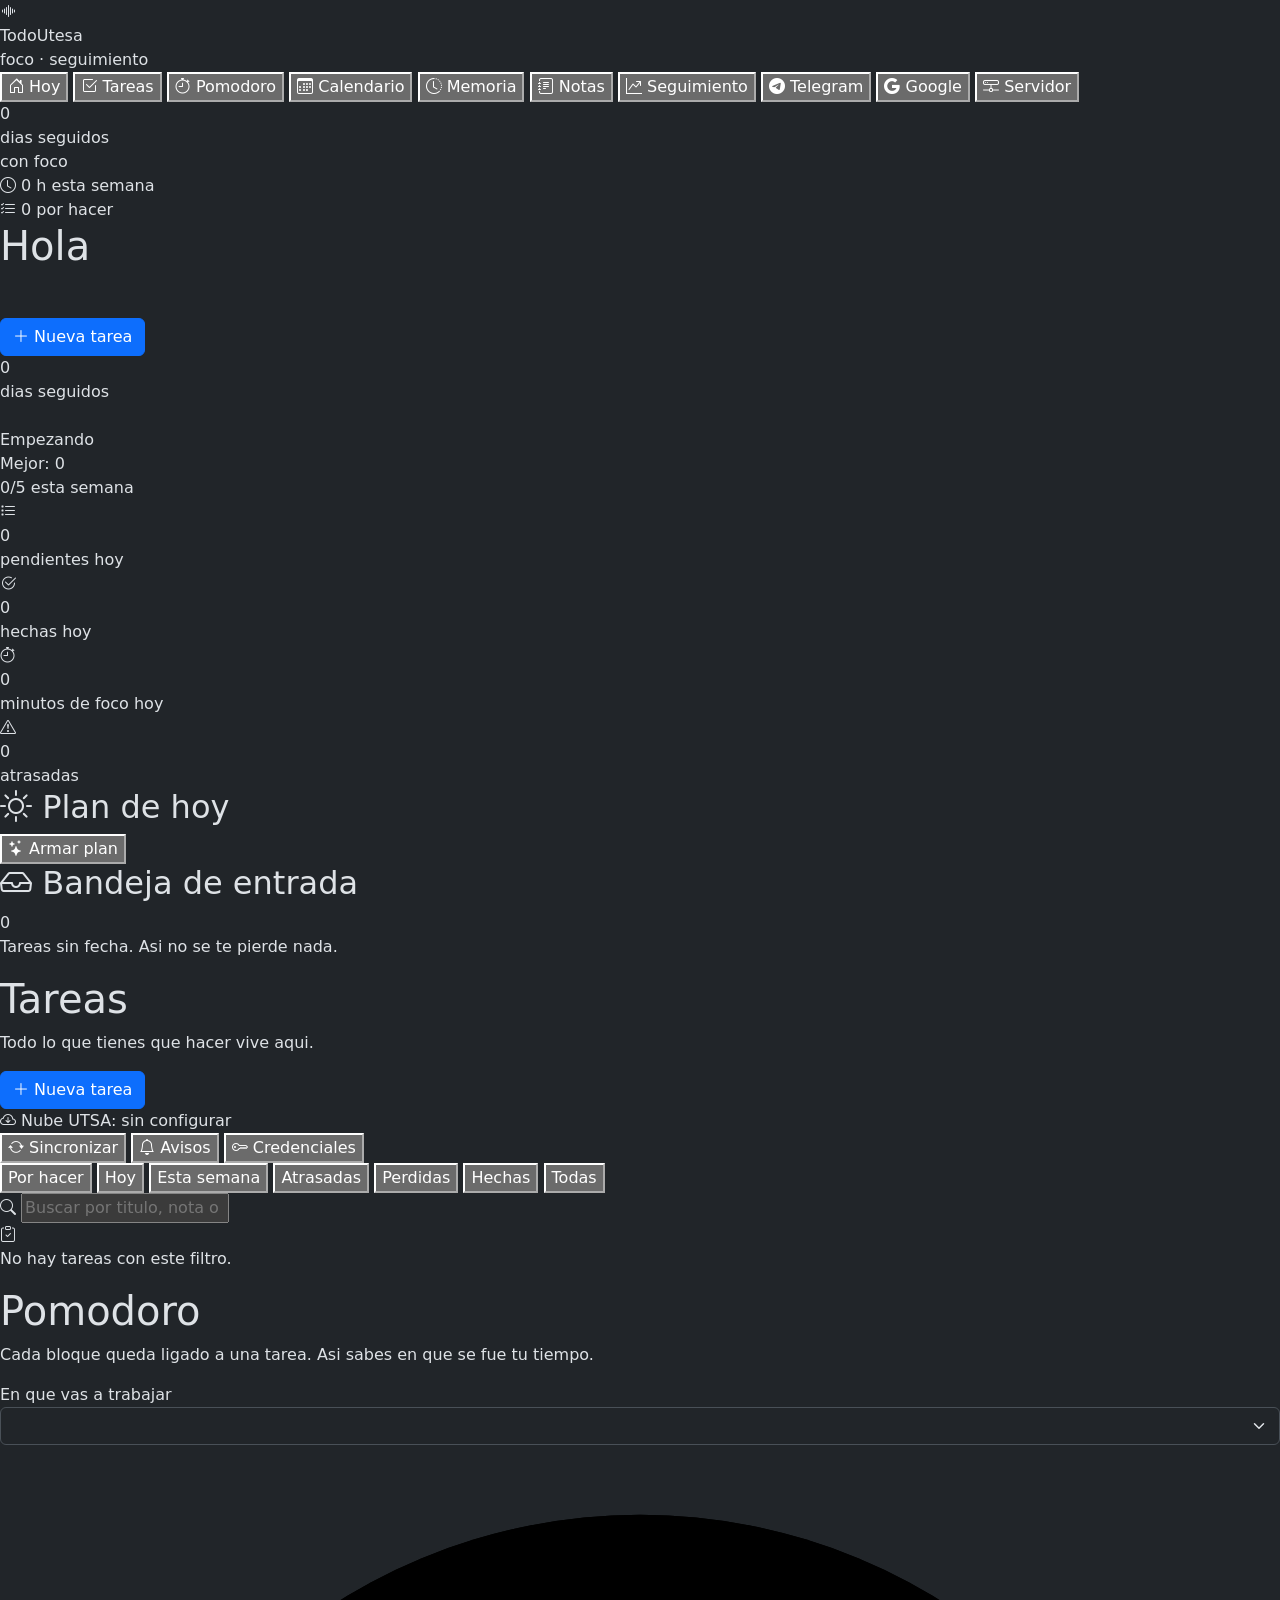
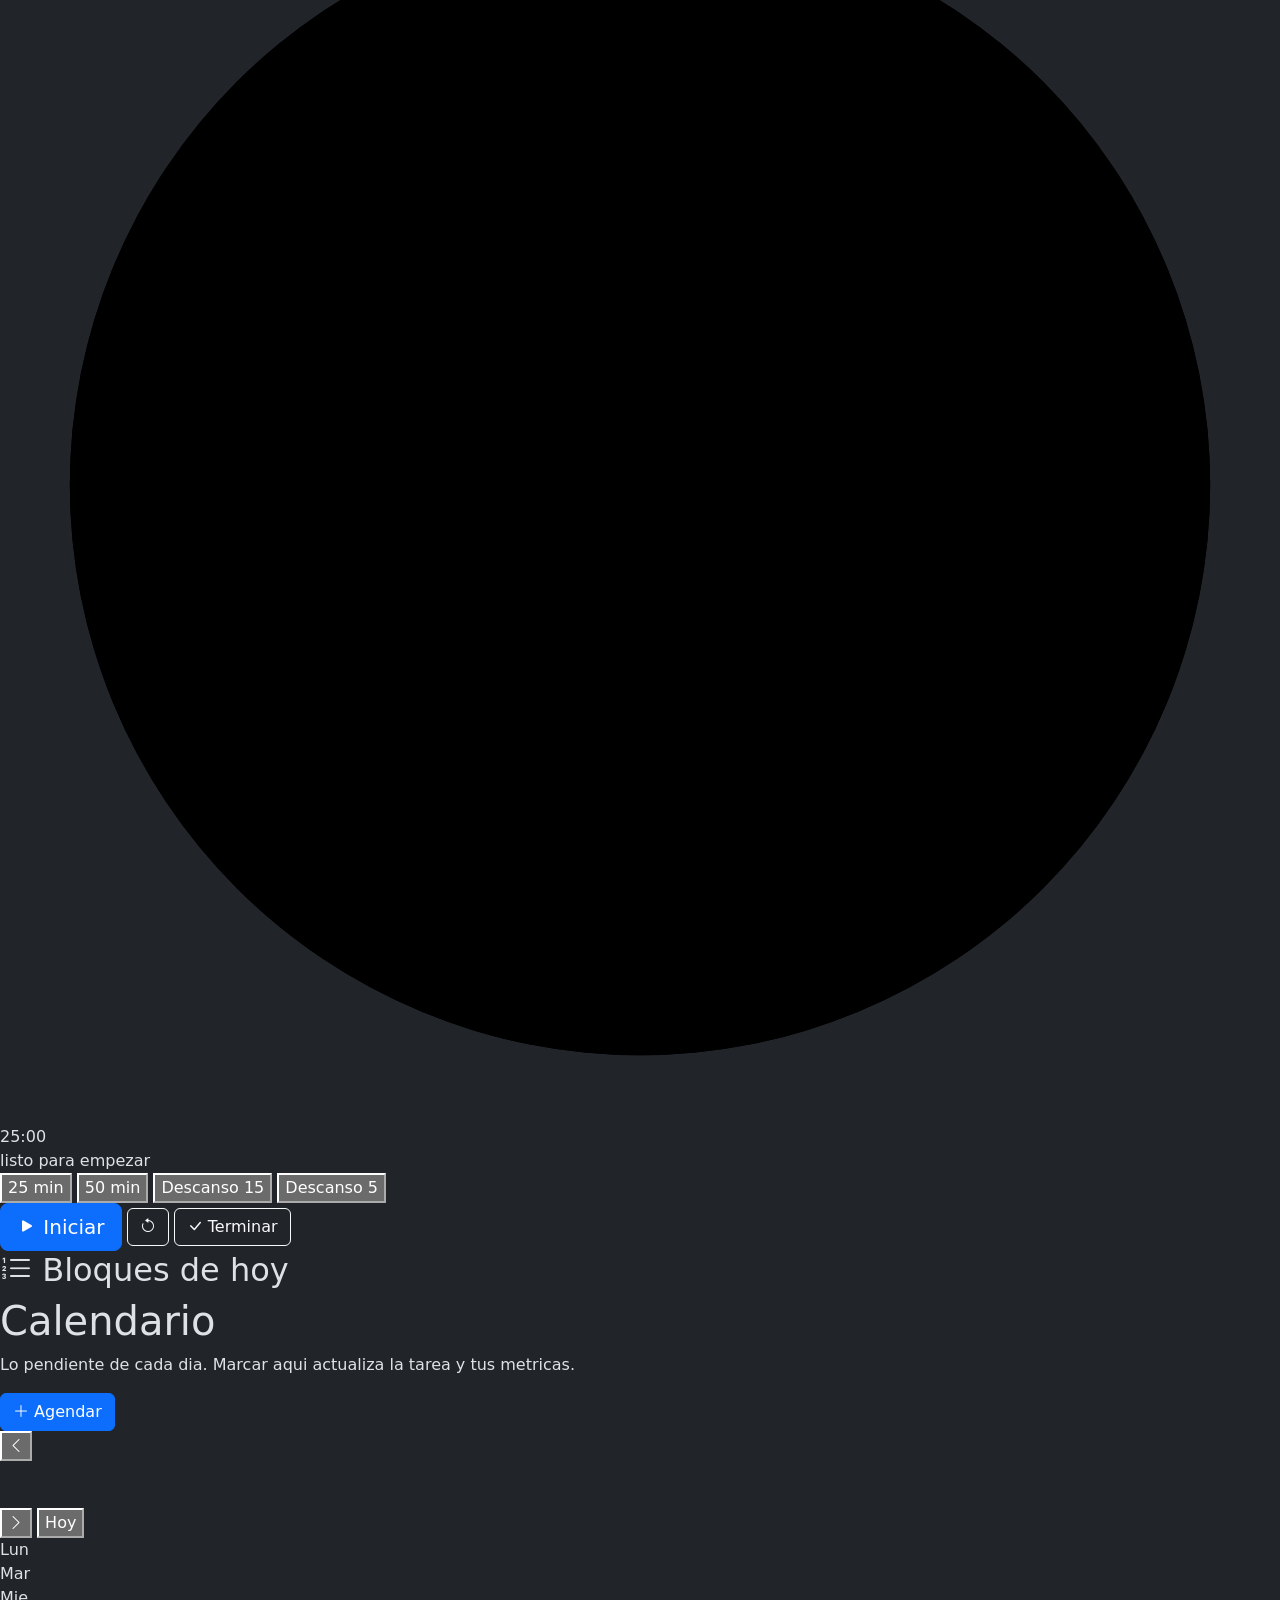
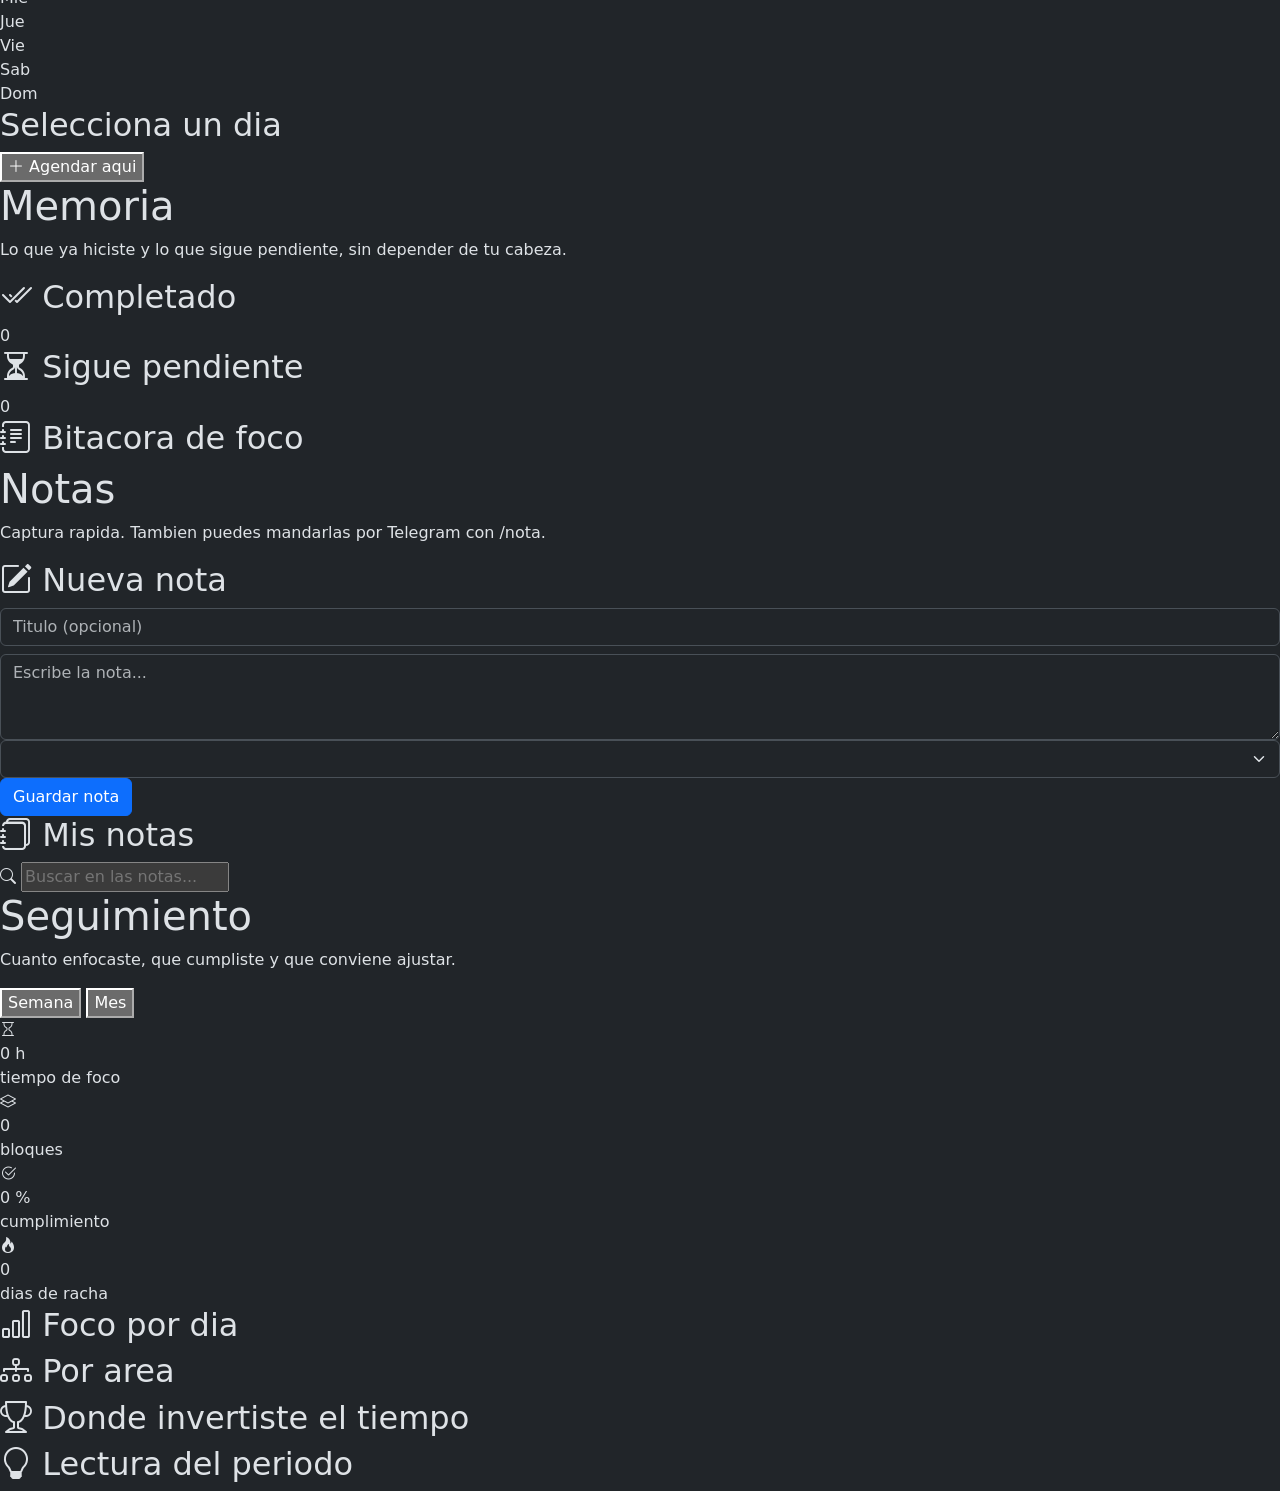
==== web/index.html @ eb6edaf3 "TodoUtesa: tareas, pomodoro, calendario, racha, nube UTESA, Telegram y Google" ====
<!DOCTYPE html>
<html lang="es" data-bs-theme="dark">
<head>
<meta charset="utf-8">
<meta name="viewport" content="width=device-width, initial-scale=1">
<title>TodoUtesa - foco y seguimiento</title>
<link rel="stylesheet" href="/assets/bootstrap.min.css">
<link rel="stylesheet" href="/assets/bootstrap-icons.css">
<link rel="stylesheet" href="/app.css">
</head>
<body>

<div class="app">

  <aside class="lateral">
    <div class="marca">
      <span class="marca-icono"><i class="bi bi-soundwave"></i></span>
      <div>
        <div class="marca-nombre">TodoUtesa</div>
        <div class="marca-sub">foco &middot; seguimiento</div>
      </div>
    </div>

    <nav class="menu">
      <button class="menu-item activo" data-vista="hoy"><i class="bi bi-house-door"></i> Hoy</button>
      <button class="menu-item" data-vista="tareas"><i class="bi bi-check2-square"></i> Tareas</button>
      <button class="menu-item" data-vista="pomodoro"><i class="bi bi-stopwatch"></i> Pomodoro</button>
      <button class="menu-item" data-vista="calendario"><i class="bi bi-calendar3"></i> Calendario</button>
      <button class="menu-item" data-vista="memoria"><i class="bi bi-clock-history"></i> Memoria</button>
      <button class="menu-item" data-vista="notas"><i class="bi bi-journal-text"></i> Notas</button>
      <button class="menu-item" data-vista="metricas"><i class="bi bi-graph-up-arrow"></i> Seguimiento</button>
      <button class="menu-item" id="btn-telegram"><i class="bi bi-telegram"></i> Telegram</button>
      <button class="menu-item" id="btn-google"><i class="bi bi-google"></i> Google</button>
      <button class="menu-item" id="btn-servidor"><i class="bi bi-hdd-network"></i> Servidor</button>
    </nav>

    <div class="pie-lateral">
      <div class="racha-caja">
        <div class="racha-numero" id="lateral-racha">0</div>
        <div class="racha-texto">dias seguidos<br>con foco</div>
      </div>
      <div class="mini-dato"><i class="bi bi-clock"></i> <span id="lateral-horas">0 h</span> esta semana</div>
      <div class="mini-dato"><i class="bi bi-list-check"></i> <span id="lateral-pendientes">0</span> por hacer</div>
    </div>
  </aside>

  <main class="contenido">

    <!-- ============================ HOY ============================ -->
    <section class="vista activa" id="vista-hoy">
      <header class="cabecera">
        <div>
          <h1 id="saludo">Hola</h1>
          <p class="sub" id="fecha-hoy">&nbsp;</p>
        </div>
        <button class="btn btn-primary" id="btn-nueva-hoy"><i class="bi bi-plus-lg"></i> Nueva tarea</button>
      </header>

      <div class="racha-panel" id="racha-panel">
        <div class="racha-fuerte">
          <div class="racha-numero" id="racha-numero">0</div>
          <div class="racha-unidad">dias seguidos</div>
        </div>
        <div class="racha-centro">
          <div class="racha-dias" id="racha-dias"></div>
          <div class="racha-mensaje" id="racha-mensaje">&nbsp;</div>
        </div>
        <div class="racha-lado">
          <div class="racha-insignia" id="racha-insignia">Empezando</div>
          <div class="racha-mejor" id="racha-mejor">Mejor: 0</div>
          <div class="racha-meta" id="racha-meta">0/5 esta semana</div>
        </div>
      </div>

      <div class="fila-kpi">
        <div class="kpi">
          <div class="kpi-icono azul"><i class="bi bi-list-task"></i></div>
          <div><div class="kpi-numero" id="kpi-hoy">0</div><div class="kpi-etiqueta">pendientes hoy</div></div>
        </div>
        <div class="kpi">
          <div class="kpi-icono verde"><i class="bi bi-check2-circle"></i></div>
          <div><div class="kpi-numero" id="kpi-hechas-hoy">0</div><div class="kpi-etiqueta">hechas hoy</div></div>
        </div>
        <div class="kpi">
          <div class="kpi-icono ambar"><i class="bi bi-stopwatch"></i></div>
          <div><div class="kpi-numero" id="kpi-min-hoy">0</div><div class="kpi-etiqueta">minutos de foco hoy</div></div>
        </div>
        <div class="kpi">
          <div class="kpi-icono rojo"><i class="bi bi-exclamation-triangle"></i></div>
          <div><div class="kpi-numero" id="kpi-vencidas">0</div><div class="kpi-etiqueta">atrasadas</div></div>
        </div>
      </div>

      <div class="dos-columnas">
        <div class="panel">
          <div class="panel-cabecera">
            <h2><i class="bi bi-sun"></i> Plan de hoy</h2>
            <button class="btn-mini" id="btn-plan-ia" title="Sugerir orden segun el tiempo que tengas"><i class="bi bi-stars"></i> Armar plan</button>
          </div>
          <div id="lista-hoy" class="lista-tareas"></div>
          <div id="plan-sugerido" class="plan-caja oculto"></div>
        </div>

        <div class="panel">
          <div class="panel-cabecera">
            <h2><i class="bi bi-inbox"></i> Bandeja de entrada</h2>
            <span class="badge-suave" id="badge-sin-fecha">0</span>
          </div>
          <p class="nota">Tareas sin fecha. Asi no se te pierde nada.</p>
          <div id="lista-sin-fecha" class="lista-tareas compacta"></div>
        </div>
      </div>
    </section>

    <!-- ========================== TAREAS =========================== -->
    <section class="vista" id="vista-tareas">
      <header class="cabecera">
        <div>
          <h1>Tareas</h1>
          <p class="sub">Todo lo que tienes que hacer vive aqui.</p>
        </div>
        <button class="btn btn-primary" id="btn-nueva"><i class="bi bi-plus-lg"></i> Nueva tarea</button>
      </header>

      <div class="barra-nube">
        <div class="nube-info">
          <i class="bi bi-cloud-arrow-down" id="nube-icono"></i>
          <span id="nube-texto">Nube UTSA: sin configurar</span>
        </div>
        <div class="nube-botones">
          <button class="btn-mini" id="btn-nube-sync"><i class="bi bi-arrow-repeat"></i> Sincronizar</button>
          <button class="btn-mini" id="btn-nube-avisos"><i class="bi bi-bell"></i> Avisos</button>
          <button class="btn-mini" id="btn-nube-config"><i class="bi bi-key"></i> Credenciales</button>
        </div>
      </div>

      <div class="barra-filtros">
        <div class="filtros" id="filtros-tareas">
          <button class="chip activo" data-filtro="por_hacer">Por hacer</button>
          <button class="chip" data-filtro="hoy">Hoy</button>
          <button class="chip" data-filtro="semana">Esta semana</button>
          <button class="chip" data-filtro="atrasadas">Atrasadas</button>
          <button class="chip" data-filtro="perdidas">Perdidas</button>
          <button class="chip" data-filtro="hechas">Hechas</button>
          <button class="chip" data-filtro="todas">Todas</button>
        </div>
        <div class="buscador">
          <i class="bi bi-search"></i>
          <input type="text" id="buscador" placeholder="Buscar por titulo, nota o area...">
        </div>
      </div>

      <div id="lista-tareas" class="lista-tareas"></div>
      <div id="vacio-tareas" class="vacio oculto">
        <i class="bi bi-clipboard-check"></i>
        <p>No hay tareas con este filtro.</p>
      </div>
    </section>

    <!-- ========================= POMODORO ========================== -->
    <section class="vista" id="vista-pomodoro">
      <header class="cabecera">
        <div>
          <h1>Pomodoro</h1>
          <p class="sub">Cada bloque queda ligado a una tarea. Asi sabes en que se fue tu tiempo.</p>
        </div>
      </header>

      <div class="dos-columnas pomo-grid">
        <div class="panel centrado">
          <div class="pomo-tarea">
            <label>En que vas a trabajar</label>
            <select id="pomo-tarea" class="form-select"></select>
          </div>

          <div class="aro">
            <svg viewBox="0 0 220 220">
              <circle class="aro-fondo" cx="110" cy="110" r="98"></circle>
              <circle class="aro-progreso" id="aro-progreso" cx="110" cy="110" r="98"></circle>
            </svg>
            <div class="aro-centro">
              <div class="pomo-tiempo" id="pomo-tiempo">25:00</div>
              <div class="pomo-estado" id="pomo-estado">listo para empezar</div>
            </div>
          </div>

          <div class="pomo-modos" id="pomo-modos">
            <button class="chip activo" data-min="25">25 min</button>
            <button class="chip" data-min="50">50 min</button>
            <button class="chip" data-min="15" data-tipo="descanso">Descanso 15</button>
            <button class="chip" data-min="5" data-tipo="descanso">Descanso 5</button>
          </div>

          <div class="pomo-botones">
            <button class="btn btn-primary btn-lg" id="pomo-iniciar"><i class="bi bi-play-fill"></i> Iniciar</button>
            <button class="btn btn-outline-light" id="pomo-reiniciar" title="Reiniciar"><i class="bi bi-arrow-counterclockwise"></i></button>
            <button class="btn btn-outline-light" id="pomo-terminar" title="Terminar y guardar"><i class="bi bi-check-lg"></i> Terminar</button>
          </div>
        </div>

        <div class="panel">
          <div class="panel-cabecera"><h2><i class="bi bi-list-ol"></i> Bloques de hoy</h2></div>
          <div id="pomo-registro" class="registro-pomo"></div>
        </div>
      </div>
    </section>

    <!-- ======================== CALENDARIO ========================= -->
    <section class="vista" id="vista-calendario">
      <header class="cabecera">
        <div>
          <h1>Calendario</h1>
          <p class="sub">Lo pendiente de cada dia. Marcar aqui actualiza la tarea y tus metricas.</p>
        </div>
        <button class="btn btn-primary" id="btn-nueva-dia"><i class="bi bi-plus-lg"></i> Agendar</button>
      </header>

      <div class="panel">
        <div class="cal-cabecera">
          <button class="btn-mini" id="cal-anterior"><i class="bi bi-chevron-left"></i></button>
          <h2 id="cal-titulo">&nbsp;</h2>
          <button class="btn-mini" id="cal-siguiente"><i class="bi bi-chevron-right"></i></button>
          <button class="btn-mini" id="cal-hoy">Hoy</button>
        </div>
        <div class="cal-dias-semana">
          <div>Lun</div><div>Mar</div><div>Mie</div><div>Jue</div><div>Vie</div><div>Sab</div><div>Dom</div>
        </div>
        <div class="cal-grid" id="cal-grid"></div>
      </div>

      <div class="panel" id="panel-dia">
        <div class="panel-cabecera">
          <h2 id="dia-titulo">Selecciona un dia</h2>
          <button class="btn-mini oculto" id="btn-nueva-dia-sel"><i class="bi bi-plus-lg"></i> Agendar aqui</button>
        </div>
        <div id="lista-dia" class="lista-tareas"></div>
      </div>
    </section>

    <!-- ========================== MEMORIA ========================== -->
    <section class="vista" id="vista-memoria">
      <header class="cabecera">
        <div>
          <h1>Memoria</h1>
          <p class="sub">Lo que ya hiciste y lo que sigue pendiente, sin depender de tu cabeza.</p>
        </div>
      </header>

      <div class="dos-columnas">
        <div class="panel">
          <div class="panel-cabecera"><h2><i class="bi bi-check2-all"></i> Completado</h2><span class="badge-suave" id="badge-hechas">0</span></div>
          <div id="lista-hechas" class="lista-tareas compacta"></div>
        </div>
        <div class="panel">
          <div class="panel-cabecera"><h2><i class="bi bi-hourglass-split"></i> Sigue pendiente</h2><span class="badge-suave" id="badge-pendientes">0</span></div>
          <div id="lista-pendientes" class="lista-tareas compacta"></div>
        </div>
      </div>

      <div class="panel">
        <div class="panel-cabecera"><h2><i class="bi bi-journal-text"></i> Bitacora de foco</h2></div>
        <div id="bitacora" class="bitacora"></div>
      </div>
    </section>

    <!-- =========================== NOTAS =========================== -->
    <section class="vista" id="vista-notas">
      <header class="cabecera">
        <div>
          <h1>Notas</h1>
          <p class="sub">Captura rapida. Tambien puedes mandarlas por Telegram con /nota.</p>
        </div>
      </header>

      <div class="panel">
        <div class="panel-cabecera"><h2><i class="bi bi-pencil-square"></i> Nueva nota</h2></div>
        <input type="text" class="form-control" id="ap-titulo" placeholder="Titulo (opcional)">
        <textarea class="form-control" id="ap-cuerpo" rows="3" placeholder="Escribe la nota..." style="margin-top:8px"></textarea>
        <div class="fila-acciones">
          <select class="form-select" id="ap-tarea"></select>
          <button class="btn btn-primary" id="btn-guardar-apunte">Guardar nota</button>
        </div>
      </div>

      <div class="panel">
        <div class="panel-cabecera">
          <h2><i class="bi bi-journals"></i> Mis notas</h2>
          <div class="buscador">
            <i class="bi bi-search"></i>
            <input type="text" id="buscador-notas" placeholder="Buscar en las notas...">
          </div>
        </div>
        <div id="lista-apuntes" class="lista-apuntes"></div>
      </div>
    </section>

    <!-- ======================== SEGUIMIENTO ======================== -->
    <section class="vista" id="vista-metricas">
      <header class="cabecera">
        <div>
          <h1>Seguimiento</h1>
          <p class="sub">Cuanto enfocaste, que cumpliste y que conviene ajustar.</p>
        </div>
        <div class="filtros" id="filtros-periodo">
          <button class="chip activo" data-periodo="semana">Semana</button>
          <button class="chip" data-periodo="mes">Mes</button>
        </div>
      </header>

      <div class="fila-kpi">
        <div class="kpi">
          <div class="kpi-icono ambar"><i class="bi bi-hourglass"></i></div>
          <div><div class="kpi-numero" id="met-horas">0 h</div><div class="kpi-etiqueta">tiempo de foco</div></div>
        </div>
        <div class="kpi">
          <div class="kpi-icono azul"><i class="bi bi-layers"></i></div>
          <div><div class="kpi-numero" id="met-bloques">0</div><div class="kpi-etiqueta">bloques</div></div>
        </div>
        <div class="kpi">
          <div class="kpi-icono verde"><i class="bi bi-check2-circle"></i></div>
          <div><div class="kpi-numero" id="met-cumplimiento">0 %</div><div class="kpi-etiqueta">cumplimiento</div></div>
        </div>
        <div class="kpi">
          <div class="kpi-icono rojo"><i class="bi bi-fire"></i></div>
          <div><div class="kpi-numero" id="met-racha">0</div><div class="kpi-etiqueta">dias de racha</div></div>
        </div>
      </div>

      <div class="dos-columnas">
        <div class="panel">
          <div class="panel-cabecera"><h2><i class="bi bi-bar-chart"></i> Foco por dia</h2><span class="badge-suave" id="met-rango"></span></div>
          <div id="grafico-dias" class="grafico-dias"></div>
        </div>
        <div class="panel">
          <div class="panel-cabecera"><h2><i class="bi bi-diagram-3"></i> Por area</h2></div>
          <div id="tabla-areas" class="tabla-areas"></div>
        </div>
      </div>

      <div class="dos-columnas">
        <div class="panel">
          <div class="panel-cabecera"><h2><i class="bi bi-trophy"></i> Donde invertiste el tiempo</h2></div>
          <div id="tabla-destacadas" class="tabla-areas"></div>
        </div>
        <div class="panel">
          <div class="panel-cabecera"><h2><i class="bi bi-lightbulb"></i> Lectura del periodo</h2></div>
          <div id="resumen-ia" class="plan-caja"></div>
        </div>
      </div>
    </section>

  </main>
</div>

<!-- ====================== MODAL NUEVA TAREA ====================== -->
<div class="modal fade" id="modalTarea" tabindex="-1">
  <div class="modal-dialog modal-dialog-centered">
    <div class="modal-content">
      <div class="modal-header">
        <h5 class="modal-title" id="modal-titulo">Nueva tarea</h5>
        <button type="button" class="btn-close" data-bs-dismiss="modal"></button>
      </div>
      <div class="modal-body">
        <input type="hidden" id="f-id">

        <label class="form-label">Titulo</label>
        <input type="text" class="form-control" id="f-titulo" placeholder="Ej: Terminar el informe de redes">
        <div class="error-campo oculto" id="err-titulo">Escribe un titulo.</div>

        <div class="fila-campos">
          <div>
            <label class="form-label">Area</label>
            <input list="areas" class="form-control" id="f-area" placeholder="General">
            <datalist id="areas">
              <option value="Universidad"></option>
              <option value="Trabajo"></option>
              <option value="Proyectos"></option>
              <option value="Salud"></option>
              <option value="Personal"></option>
            </datalist>
          </div>
          <div>
            <label class="form-label">Prioridad</label>
            <select class="form-select" id="f-prioridad">
              <option value="1">Alta</option>
              <option value="2" selected>Media</option>
              <option value="3">Baja</option>
            </select>
          </div>
        </div>

        <div class="fila-campos">
          <div>
            <label class="form-label">Fecha</label>
            <input type="date" class="form-control" id="f-fecha">
          </div>
          <div>
            <label class="form-label">Hora</label>
            <input type="time" class="form-control" id="f-hora">
          </div>
        </div>

        <label class="form-label">Notas</label>
        <textarea class="form-control" id="f-notas" rows="2" placeholder="Detalles, enlaces, lo que sea"></textarea>

        <div class="estimador">
          <div>
            <label class="form-label">Tiempo estimado (min)</label>
            <input type="number" class="form-control" id="f-estimado" min="5" max="480" step="5" value="30">
          </div>
          <button class="btn btn-outline-light" id="btn-estimar"><i class="bi bi-stars"></i> Estimar</button>
        </div>
        <div class="estimador-resultado oculto" id="estimador-resultado"></div>
      </div>
      <div class="modal-footer">
        <button class="btn btn-outline-light" data-bs-dismiss="modal">Cancelar</button>
        <button class="btn btn-primary" id="btn-guardar">Guardar</button>
      </div>
    </div>
  </div>
</div>

<!-- ===================== MODAL PLAN DEL DIA ===================== -->
<div class="modal fade" id="modalPlan" tabindex="-1">
  <div class="modal-dialog modal-dialog-centered">
    <div class="modal-content">
      <div class="modal-header">
        <h5 class="modal-title">Armar plan de hoy</h5>
        <button type="button" class="btn-close" data-bs-dismiss="modal"></button>
      </div>
      <div class="modal-body">
        <label class="form-label">Cuanto tiempo tienes disponible hoy</label>
        <div class="filtros" id="plan-minutos">
          <button class="chip" data-min="60">1 hora</button>
          <button class="chip activo" data-min="120">2 horas</button>
          <button class="chip" data-min="180">3 horas</button>
          <button class="chip" data-min="300">5 horas</button>
        </div>
        <p class="nota">Ordeno tus pendientes por prioridad y urgencia, y marco hasta donde alcanza tu tiempo.</p>
      </div>
      <div class="modal-footer">
        <button class="btn btn-outline-light" data-bs-dismiss="modal">Cerrar</button>
        <button class="btn btn-primary" id="btn-generar-plan">Armar</button>
      </div>
    </div>
  </div>
</div>

<!-- ================== MODAL CREDENCIALES NUBE UTSA ================== -->
<div class="modal fade" id="modalNube" tabindex="-1">
  <div class="modal-dialog modal-dialog-centered">
    <div class="modal-content">
      <div class="modal-header">
        <h5 class="modal-title">Conectar con la nube de UTSA</h5>
        <button type="button" class="btn-close" data-bs-dismiss="modal"></button>
      </div>
      <div class="modal-body">
        <p class="nota">Se guardan solo en tu computadora, en <code>datos/moodle.json</code>.
        Se usan para leer tus tareas pendientes cada 6 horas. Nada se envia a otro lado.</p>

        <label class="form-label">Recinto</label>
        <select class="form-select" id="n-campus">
          <option value="utsan" selected>Santiago</option>
          <option value="utsdg">Santo Domingo</option>
          <option value="utsdo">Santo Domingo Oriental</option>
          <option value="utdjb">Dajabon</option>
          <option value="utghd">Gaspar Hernandez</option>
          <option value="utmao">Mao</option>
          <option value="utppt">Puerto Plata</option>
          <option value="utmoc">Moca</option>
          <option value="utgrs">Escuela Graduados Santiago</option>
          <option value="utgrd">Escuela Graduados Santo Domingo</option>
        </select>

        <label class="form-label" style="margin-top:12px;display:block">Matricula</label>
        <input type="text" class="form-control" id="n-usuario" placeholder="Sin guiones">

        <label class="form-label" style="margin-top:12px;display:block">Contrasena</label>
        <input type="password" class="form-control" id="n-clave" placeholder="La de la nube">

        <div class="error-campo oculto" id="err-nube"></div>
      </div>
      <div class="modal-footer">
        <button class="btn btn-outline-light" data-bs-dismiss="modal">Cancelar</button>
        <button class="btn btn-primary" id="btn-guardar-nube">Guardar y sincronizar</button>
      </div>
    </div>
  </div>
</div>

<!-- ======================= MODAL TELEGRAM ======================= -->
<div class="modal fade" id="modalTelegram" tabindex="-1">
  <div class="modal-dialog modal-dialog-centered">
    <div class="modal-content">
      <div class="modal-header">
        <h5 class="modal-title">Bot de Telegram</h5>
        <button type="button" class="btn-close" data-bs-dismiss="modal"></button>
      </div>
      <div class="modal-body">
        <div id="tg-estado" class="plan-caja" style="margin-bottom:12px"></div>
        <p class="nota">
          1. En Telegram busca <strong>@BotFather</strong>, manda <code>/newbot</code> y copia el token.<br>
          2. Pegalo aqui y guarda.<br>
          3. Abre tu bot y mandale <code>/start</code> una sola vez: queda vinculado a este chat.
        </p>
        <label class="form-label">Token del bot</label>
        <input type="text" class="form-control" id="tg-token" placeholder="123456789:AAH...">
        <div class="error-campo oculto" id="err-tg"></div>

        <hr style="border-color:#242c3a;margin:18px 0">
        <label class="form-label">Recordatorios automaticos</label>
        <div class="fila-acciones">
          <label class="form-check" style="display:flex;align-items:center;gap:7px;font-size:13px;margin:0">
            <input class="form-check-input" type="checkbox" id="rec-activo" style="margin:0">
            Activo
          </label>
          <input type="number" id="rec-minutos" class="form-control" min="15" max="480" step="15" style="max-width:92px" value="90">
          <span style="font-size:12.5px;color:#8b97ad">min</span>
          <span style="font-size:12.5px;color:#8b97ad">de</span>
          <input type="number" id="rec-desde" class="form-control" min="0" max="23" style="max-width:78px" value="7">
          <span style="font-size:12.5px;color:#8b97ad">a</span>
          <input type="number" id="rec-hasta" class="form-control" min="1" max="24" style="max-width:78px" value="23">
          <button class="btn btn-outline-light" id="btn-guardar-rec">Guardar</button>
        </div>
        <p class="nota" id="rec-aviso">Te aviso cada 90 minutos mientras tengas tareas
        pendientes, solo dentro de ese horario. Cada aviso trae botones para cerrar
        la tarea de un toque.</p>
      </div>
      <div class="modal-footer">
        <button class="btn btn-outline-light" id="btn-tg-desvincular">Desvincular chat</button>
        <button class="btn btn-primary" id="btn-tg-guardar">Guardar token</button>
      </div>
    </div>
  </div>
</div>

<!-- ========================= MODAL GOOGLE ========================= -->
<div class="modal fade" id="modalGoogle" tabindex="-1">
  <div class="modal-dialog modal-dialog-centered modal-lg">
    <div class="modal-content">
      <div class="modal-header">
        <h5 class="modal-title">Google Calendar y Google Tasks</h5>
        <button type="button" class="btn-close" data-bs-dismiss="modal"></button>
      </div>
      <div class="modal-body">
        <div id="g-estado" class="plan-caja" style="margin-bottom:14px"></div>

        <div class="paso-google">
          <div class="paso-num">1</div>
          <div class="paso-cuerpo">
            <strong>Crea el acceso (una sola vez)</strong>
            <p class="nota">
              En <span class="enlace-moodle">console.cloud.google.com</span>: activa
              <em>Google Calendar API</em> y <em>Google Tasks API</em>, crea un
              OAuth client tipo <em>Desktop app</em> y descarga el JSON.
              Pega aqui la ruta del archivo.
            </p>
            <div class="fila-acciones">
              <input type="text" id="g-ruta" class="form-control" placeholder="C:\Users\anime\Downloads\client_secret_....json">
              <button class="btn btn-outline-light" id="btn-g-cliente">Cargar</button>
            </div>
            <div class="error-campo oculto" id="err-g-cliente"></div>
          </div>
        </div>

        <div class="paso-google">
          <div class="paso-num">2</div>
          <div class="paso-cuerpo">
            <strong>Autoriza tu cuenta</strong>
            <p class="nota">Se abre Google en otra pestaña. Al aprobar, Google vuelve
            sola a esta app y queda conectada.</p>
            <button class="btn btn-primary" id="btn-g-autorizar">Autorizar con Google</button>
            <div class="error-campo oculto" id="err-g-autorizar"></div>
          </div>
        </div>

        <div class="paso-google">
          <div class="paso-num">3</div>
          <div class="paso-cuerpo">
            <strong>Sincronizar</strong>
            <p class="nota">Cada tarea con fecha se crea como evento en tu calendario y
            como tarea en Google Tasks. Si editas aca, alla se actualiza.</p>
            <div class="fila-acciones">
              <button class="btn btn-primary" id="btn-g-sync">Sincronizar ahora</button>
              <button class="btn btn-outline-light" id="btn-g-desconectar">Desconectar</button>
            </div>
            <div class="error-campo oculto" id="err-g-sync"></div>
          </div>
        </div>
      </div>
    </div>
  </div>
</div>

<!-- ======================== MODAL SERVIDOR ======================== -->
<div class="modal fade" id="modalServidor" tabindex="-1">
  <div class="modal-dialog modal-dialog-centered">
    <div class="modal-content">
      <div class="modal-header">
        <h5 class="modal-title">Servidor y acceso</h5>
        <button type="button" class="btn-close" data-bs-dismiss="modal"></button>
      </div>
      <div class="modal-body">
        <div id="s-estado" class="plan-caja" style="margin-bottom:14px"></div>

        <label class="form-label">Clave de acceso</label>
        <input type="password" class="form-control" id="s-clave" placeholder="Dejala vacia para quitarla">
        <p class="nota">Se guarda cifrada (PBKDF2). Si pones clave, la app la pide al abrir.</p>

        <div class="form-check" style="margin:10px 0">
          <input class="form-check-input" type="checkbox" id="s-red">
          <label class="form-check-label" for="s-red" style="font-size:13px">
            Permitir acceso desde otros equipos de mi red (telefono, tablet)
          </label>
        </div>

        <label class="form-label">Puerto</label>
        <input type="number" class="form-control" id="s-puerto" min="1024" max="65535" value="8630">

        <div class="error-campo oculto" id="err-servidor"></div>
        <p class="nota" style="margin-top:12px">Los cambios de red o puerto necesitan reiniciar la app.</p>
      </div>
      <div class="modal-footer">
        <button class="btn btn-outline-light" id="btn-salir">Cerrar sesion</button>
        <button class="btn btn-primary" id="btn-guardar-servidor">Guardar</button>
      </div>
    </div>
  </div>
</div>

<div class="aviso" id="aviso"></div>

<script src="/assets/bootstrap.bundle.min.js"></script>
<script src="/app.js"></script>
</body>
</html>
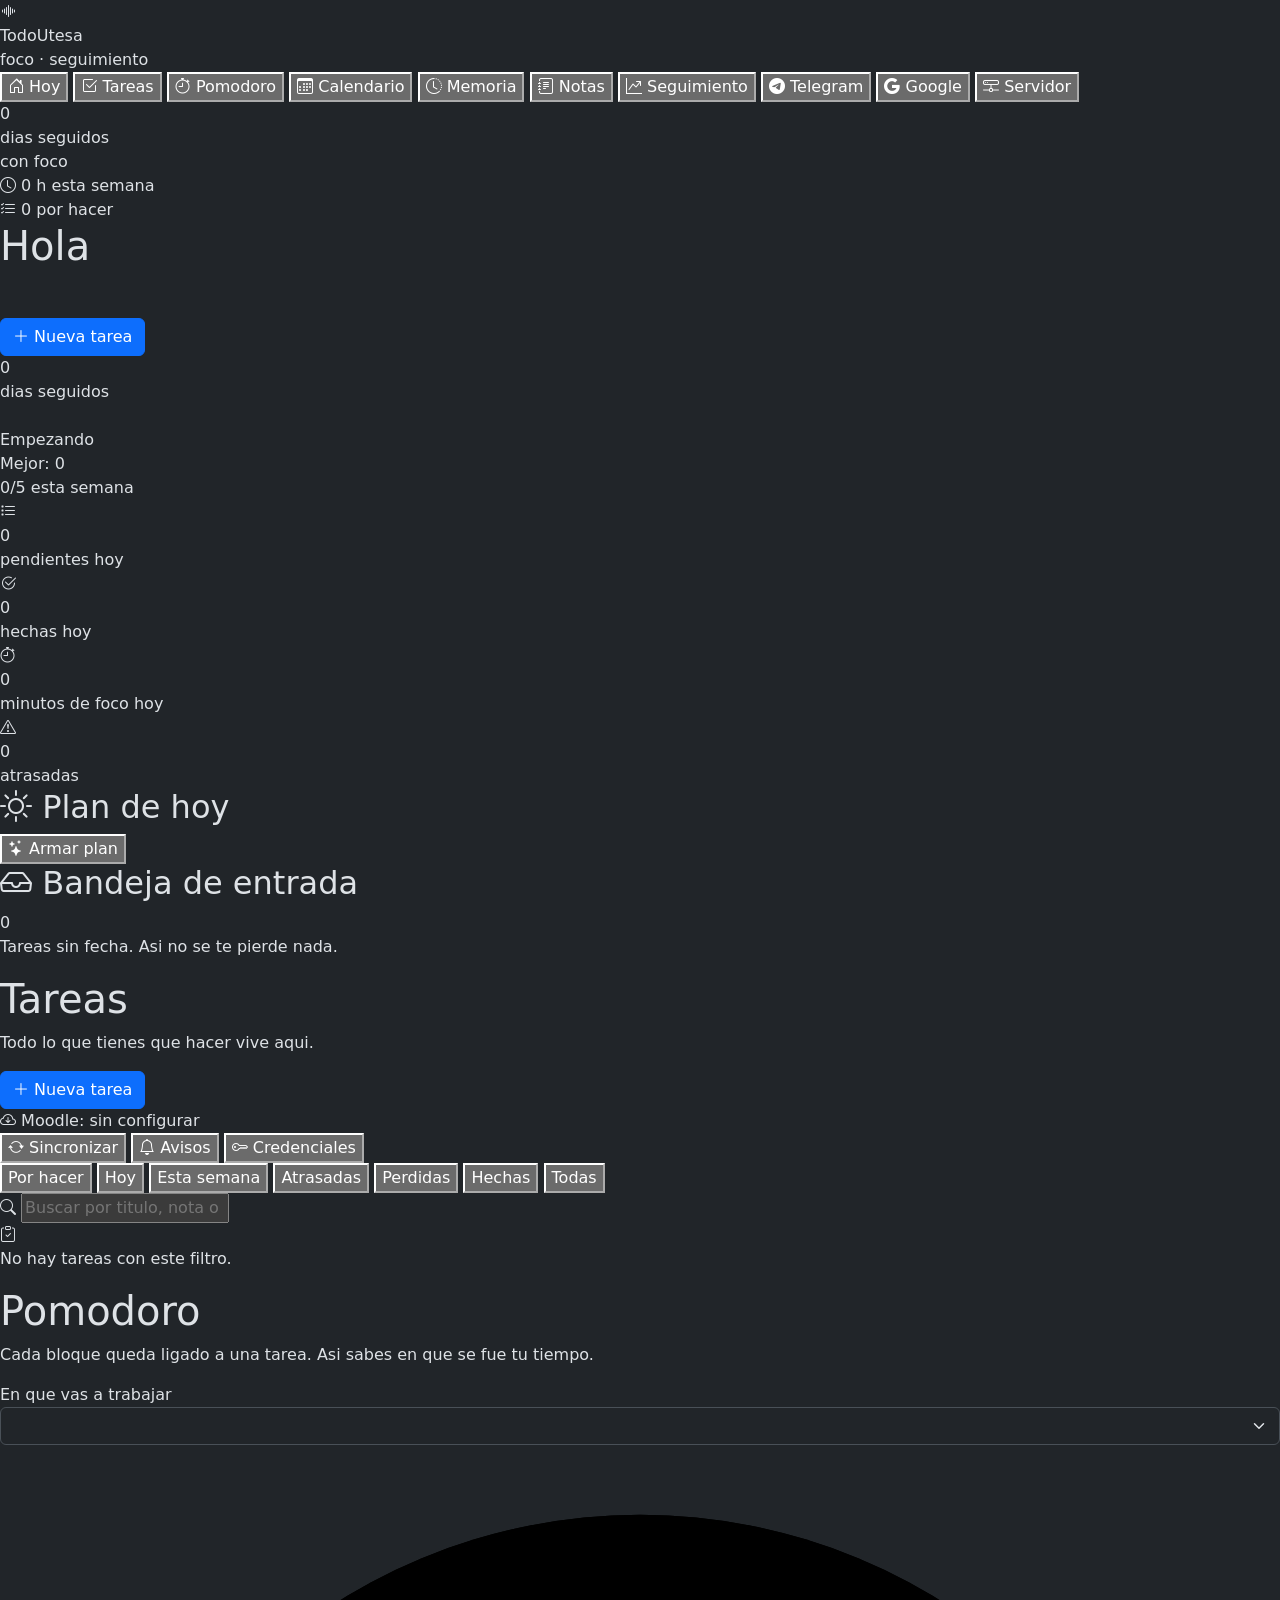
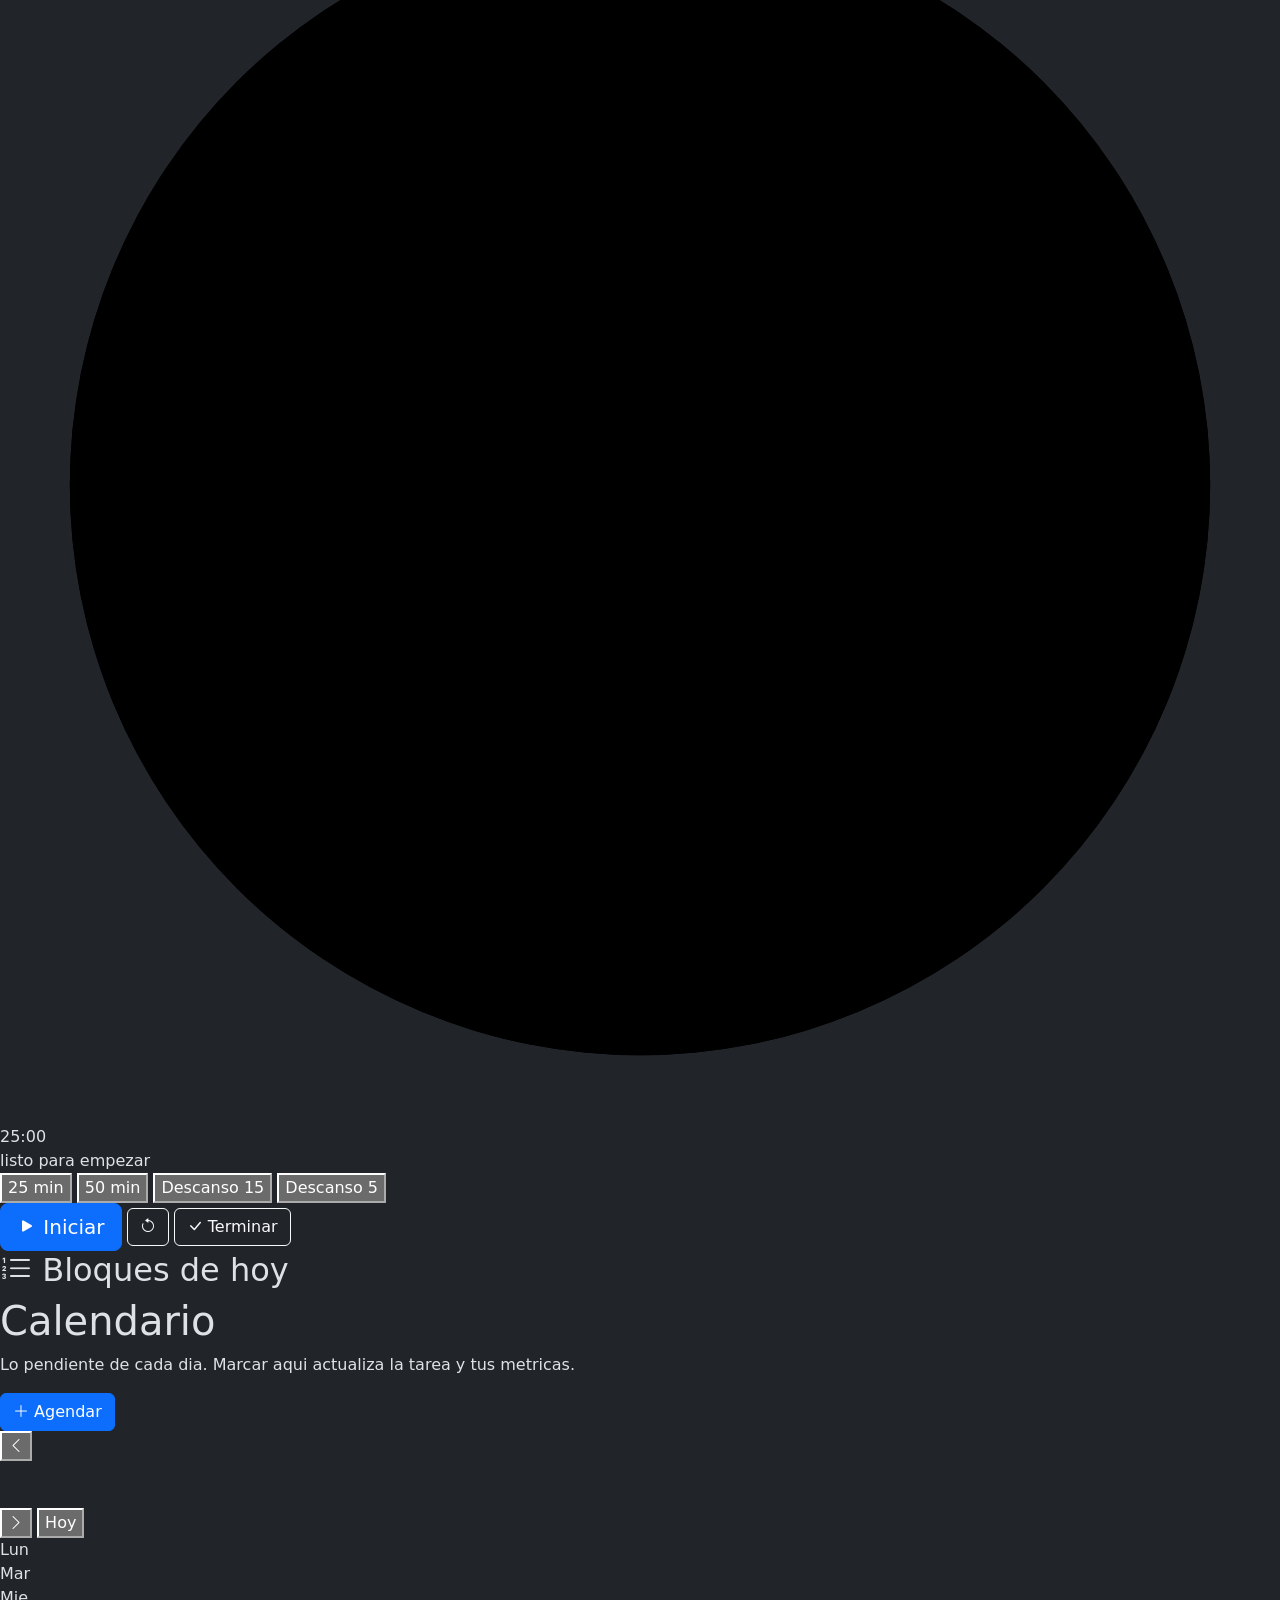
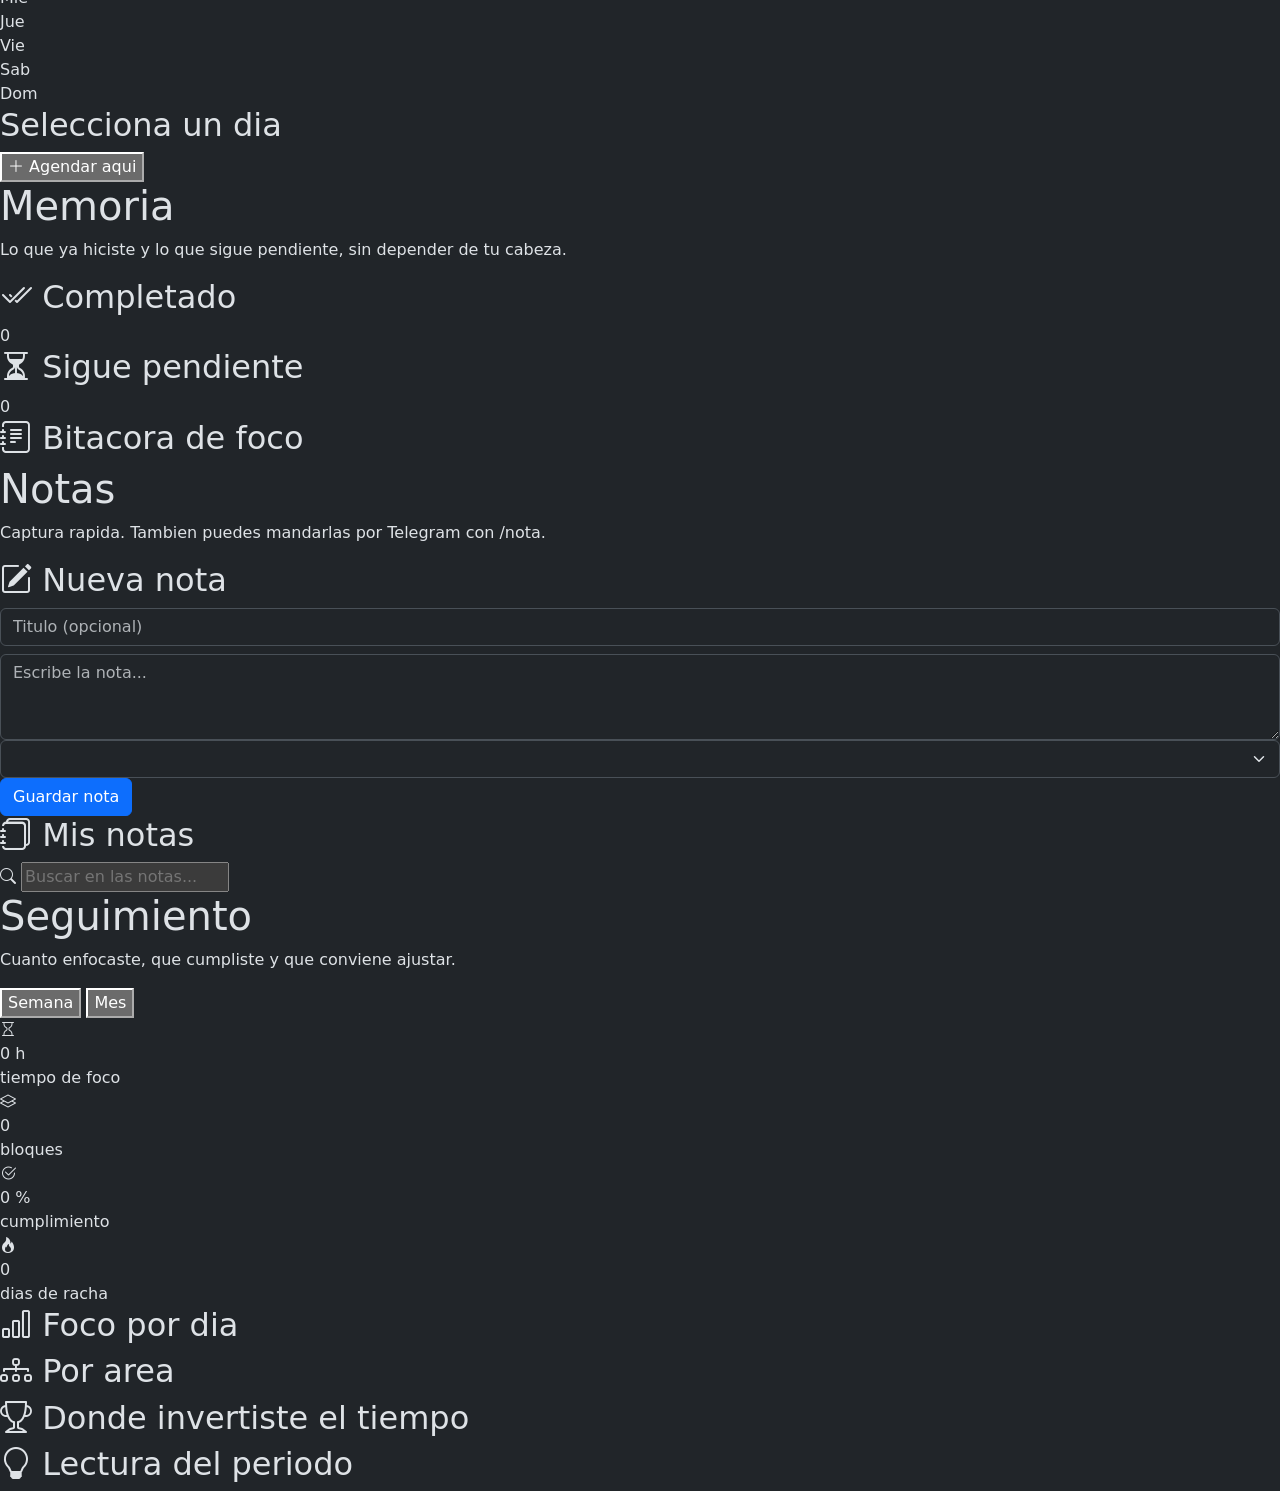
==== commit 0dbaa8e6: "version universal: conexion a cualquier Moodle (direccion y ruta configurables), sin datos personale" ====
--- a/web/index.html
+++ b/web/index.html
@@ -125,7 +125,7 @@
       <div class="barra-nube">
         <div class="nube-info">
           <i class="bi bi-cloud-arrow-down" id="nube-icono"></i>
-          <span id="nube-texto">Nube UTSA: sin configurar</span>
+          <span id="nube-texto">Moodle: sin configurar</span>
         </div>
         <div class="nube-botones">
           <button class="btn-mini" id="btn-nube-sync"><i class="bi bi-arrow-repeat"></i> Sincronizar</button>
@@ -446,37 +446,36 @@
   </div>
 </div>
 
-<!-- ================== MODAL CREDENCIALES NUBE UTSA ================== -->
+<!-- ==================== MODAL CONEXION CON MOODLE ==================== -->
 <div class="modal fade" id="modalNube" tabindex="-1">
   <div class="modal-dialog modal-dialog-centered">
     <div class="modal-content">
       <div class="modal-header">
-        <h5 class="modal-title">Conectar con la nube de UTSA</h5>
+        <h5 class="modal-title">Conectar con tu Moodle</h5>
         <button type="button" class="btn-close" data-bs-dismiss="modal"></button>
       </div>
       <div class="modal-body">
-        <p class="nota">Se guardan solo en tu computadora, en <code>datos/moodle.json</code>.
-        Se usan para leer tus tareas pendientes cada 6 horas. Nada se envia a otro lado.</p>
-
-        <label class="form-label">Recinto</label>
-        <select class="form-select" id="n-campus">
-          <option value="utsan" selected>Santiago</option>
-          <option value="utsdg">Santo Domingo</option>
-          <option value="utsdo">Santo Domingo Oriental</option>
-          <option value="utdjb">Dajabon</option>
-          <option value="utghd">Gaspar Hernandez</option>
-          <option value="utmao">Mao</option>
-          <option value="utppt">Puerto Plata</option>
-          <option value="utmoc">Moca</option>
-          <option value="utgrs">Escuela Graduados Santiago</option>
-          <option value="utgrd">Escuela Graduados Santo Domingo</option>
-        </select>
-
-        <label class="form-label" style="margin-top:12px;display:block">Matricula</label>
-        <input type="text" class="form-control" id="n-usuario" placeholder="Sin guiones">
+        <p class="nota">Funciona con cualquier plataforma Moodle. Todo se guarda solo en tu
+        equipo, en <code>datos/moodle.json</code>. Nada se envia a ningun otro lado.</p>
+
+        <label class="form-label">Direccion de tu Moodle</label>
+        <input type="text" class="form-control" id="n-base" placeholder="https://moodle.tuinstitucion.edu">
+
+        <label class="form-label" style="margin-top:12px;display:block">Usuario o matricula</label>
+        <input type="text" class="form-control" id="n-usuario" placeholder="Tu usuario">
 
         <label class="form-label" style="margin-top:12px;display:block">Contrasena</label>
-        <input type="password" class="form-control" id="n-clave" placeholder="La de la nube">
+        <input type="password" class="form-control" id="n-clave" placeholder="Tu contrasena">
+
+        <details style="margin-top:14px">
+          <summary style="cursor:pointer;font-size:12.5px;color:#8b97ad">Opciones avanzadas</summary>
+          <label class="form-label" style="margin-top:12px;display:block">Ruta del formulario de entrada</label>
+          <input type="text" class="form-control" id="n-ruta" placeholder="/login/index.php">
+          <p class="nota">Casi siempre es <code>/login/index.php</code>. Cambiala solo si tu
+          institucion usa otra.</p>
+          <label class="form-label">Recinto / campus (solo si tu institucion lo pide)</label>
+          <input type="text" class="form-control" id="n-campus" placeholder="Opcional">
+        </details>
 
         <div class="error-campo oculto" id="err-nube"></div>
       </div>
@@ -556,7 +555,7 @@
               Pega aqui la ruta del archivo.
             </p>
             <div class="fila-acciones">
-              <input type="text" id="g-ruta" class="form-control" placeholder="C:\Users\anime\Downloads\client_secret_....json">
+              <input type="text" class="form-control" id="g-ruta" placeholder="C:\Users\tu-usuario\Downloads\client_secret_....json">
               <button class="btn btn-outline-light" id="btn-g-cliente">Cargar</button>
             </div>
             <div class="error-campo oculto" id="err-g-cliente"></div>
